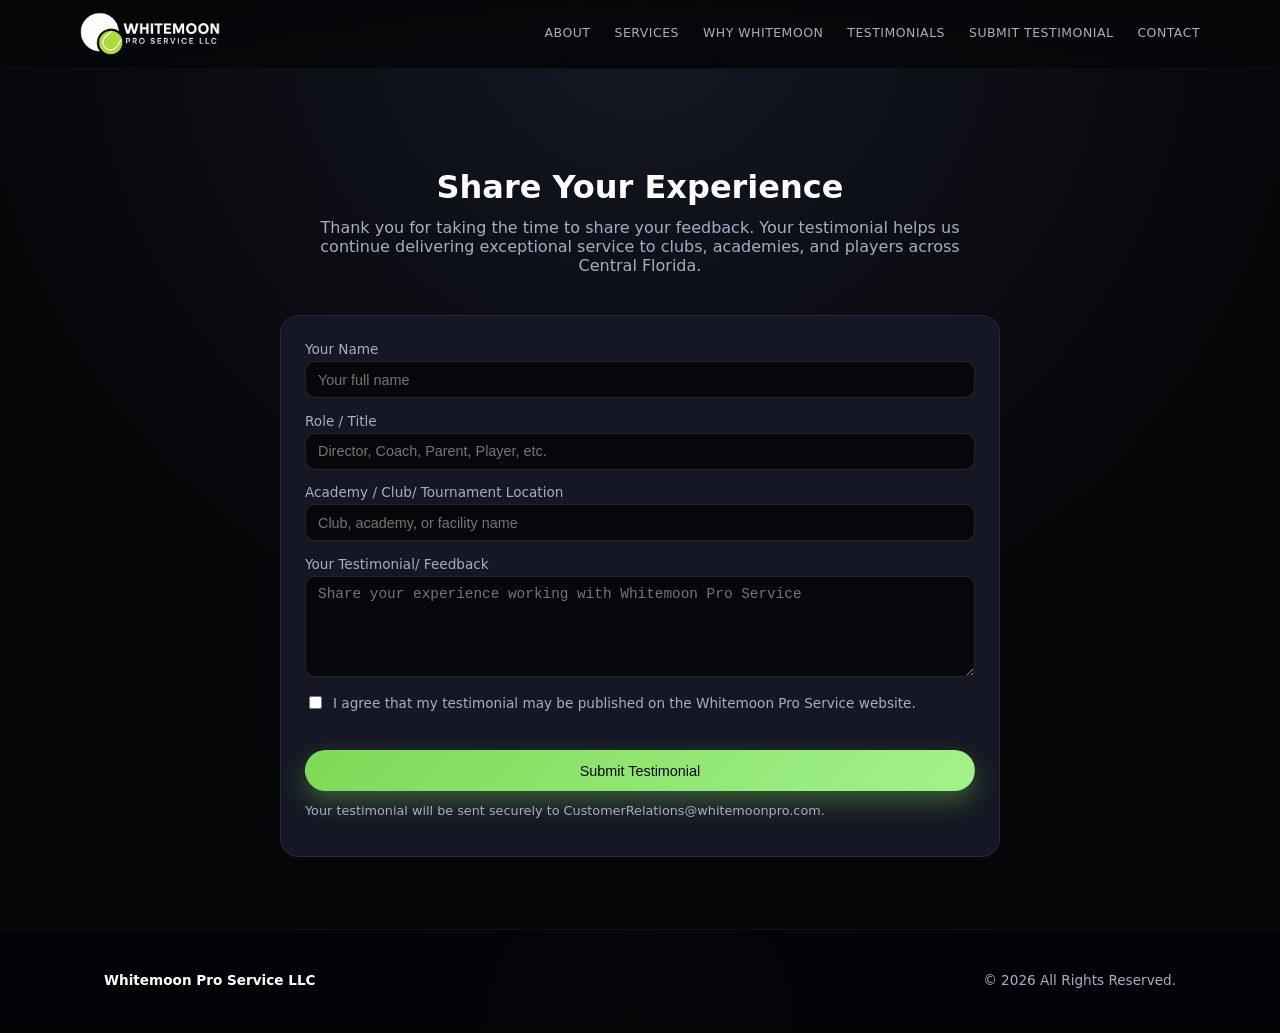
==== reviews.html @ 48d85c13 "Change title from 'Testimonial' to 'Review'" ====
<!DOCTYPE html>
<html lang="en">
<head>
  <meta charset="UTF-8" />
  <meta name="viewport" content="width=device-width, initial-scale=1.0" />
  <title>Submit a Review | Whitemoon Pro Service LLC</title>

  <link rel="stylesheet" href="style.css" />
</head>

<body>
  <header class="site-header">
    <div class="container header-inner">
      <a href="index.html" class="logo">
        <img src="logoWMP.png" class="brand-logo" alt="Whitemoon Logo" />
      </a>
      <nav class="nav">
        <a href="index.html#about">About</a>
        <a href="index.html#services">Services</a>
        <a href="index.html#why-us">Why Whitemoon</a>
        <a href="testimonials-showcase.html">Testimonials</a>
        <a href="testimonials.html">Submit Testimonial</a>
        <a href="index.html#contact">Contact</a>
      </nav>
    </div>
  </header>

  <main>
    <section class="section reveal">
      <div class="container">
        <div class="section-header center">
          <h2>Share Your Experience</h2>
          <p>
            Thank you for taking the time to share your feedback. Your testimonial helps us continue delivering
            exceptional service to clubs, academies, and players across Central Florida.
          </p>
        </div>

        <div class="contact-form reveal" style="max-width: 720px; margin: 0 auto;">
          <form action="https://formspree.io/f/mreyqzol" method="POST">
            
            <input type="hidden" name="_redirect" value="https://whitemoon-pro.github.io/thank-you.html">

            <div class="form-row">
              <label for="name">Your Name</label>
              <input id="name" type="text" name="name" placeholder="Your full name" required />
            </div>

            <div class="form-row">
              <label for="role">Role / Title</label>
              <input id="role" type="text" name="role" placeholder="Director, Coach, Parent, Player, etc." />
            </div>

            <div class="form-row">
              <label for="organization">Academy / Club/ Tournament Location</label>
              <input id="organization" type="text" name="organization" placeholder="Club, academy, or facility name" />
            </div>

            <div class="form-row">
              <label for="testimonial">Your Testimonial/ Feedback</label>
              <textarea id="testimonial" name="testimonial" rows="5" placeholder="Share your experience working with Whitemoon Pro Service" required></textarea>
            </div>

            <div class="form-row" style="margin-top: 1rem;">
              <label style="display: flex; align-items: center; gap: .5rem;">
                <input type="checkbox" name="consent" required />
                I agree that my testimonial may be published on the Whitemoon Pro Service website.
              </label>
            </div>

            <button type="submit" class="btn primary full-width" style="margin-top: 1.25rem;">
              Submit Testimonial
            </button>

            <p class="form-note" style="margin-top: .75rem;">
              Your testimonial will be sent securely to CustomerRelations@whitemoonpro.com.
            </p>
          </form>
        </div>
      </div>
    </section>
  </main>

  <footer class="site-footer">
    <div class="container footer-inner">
      <p class="footer-brand">Whitemoon Pro Service LLC</p>
      <p>© 2026 All Rights Reserved.</p>
    </div>
  </footer>

  <script>
    const observer = new IntersectionObserver((entries) => {
      entries.forEach(entry => entry.isIntersecting && entry.target.classList.add("in-view"));
    }, { threshold: 0.15 });

    document.querySelectorAll(".reveal").forEach(el => observer.observe(el));
  </script>
</body>
</html>
---- style.css ----
:root {
  --bg: #050608;
  --bg-alt: #101218;
  --surface: #151824;
  --card-bg: #171a26;

  --accent: #7ED957; /* tennis-ball green */
  --accent-soft: rgba(126, 217, 87, 0.16);

  --text-main: #ffffff;
  --text-muted: #a7aec4;

  --border-subtle: #262a3a;

  --radius-lg: 18px;
  --radius-md: 12px;
  --radius-sm: 999px;

  --shadow-soft: 0 18px 45px rgba(0, 0, 0, 0.55);
  --shadow-card: 0 14px 32px rgba(0, 0, 0, 0.5);
}

*,
*::before,
*::after {
  box-sizing: border-box;
}

html,
body {
  margin: 0;
  padding: 0;
  font-family: "Inter", system-ui, -apple-system, BlinkMacSystemFont, "Segoe UI", sans-serif;
  background: radial-gradient(circle at top, #151824 0, #050608 55%);
  color: var(--text-main);
  scroll-behavior: smooth;
}

/* Layout */

.container {
  width: 100%;
  max-width: 1120px;
  margin: 0 auto;
  padding: 0 1.5rem;
}

.section {
  padding: 4.5rem 0;
}

.section-alt {
  background: linear-gradient(to bottom, rgba(255, 255, 255, 0.01), rgba(255, 255, 255, 0.02));
}

.section-header h2 {
  font-family: "Poppins", system-ui, sans-serif;
  font-size: 2rem;
  margin-bottom: 0.75rem;
}

.section-header p {
  color: var(--text-muted);
  max-width: 640px;
}

.section-header.center {
  text-align: center;
  margin: 0 auto 2.5rem;
}

.section-header.center p {
  margin: 0.5rem auto 0;
}

.two-column {
  display: grid;
  grid-template-columns: minmax(0, 1.4fr) minmax(0, 1fr);
  gap: 2.75rem;
  align-items: flex-start;
}

@media (max-width: 900px) {
  .two-column {
    grid-template-columns: minmax(0, 1fr);
  }
}

/* Header */

.site-header {
  position: sticky;
  top: 0;
  z-index: 20;
  backdrop-filter: blur(16px);
  background: linear-gradient(to bottom, rgba(5, 6, 8, 0.96), rgba(5, 6, 8, 0.9));
  border-bottom: 1px solid rgba(255, 255, 255, 0.04);
}

.header-inner {
  display: flex;
  align-items: center;
  justify-content: space-between;
  padding: 0.75rem 0;
}

.logo {
  display: inline-flex;
  align-items: center;
  gap: 0.6rem;
  text-decoration: none;
}

.brand-logo {
  height: 44px;
  width: auto;
  display: block;
}

.nav {
  display: flex;
  gap: 1.5rem;
  font-size: 0.9rem;
}

.nav a {
  color: var(--text-muted);
  text-decoration: none;
  position: relative;
  padding-bottom: 0.15rem;
  letter-spacing: 0.04em;
  text-transform: uppercase;
  font-size: 0.78rem;
}

.nav a::after {
  content: "";
  position: absolute;
  left: 0;
  bottom: 0;
  width: 0;
  height: 2px;
  background: var(--accent);
  transition: width 0.2s ease-out;
}

.nav a:hover {
  color: var(--text-main);
}

.nav a:hover::after {
  width: 100%;
}

@media (max-width: 768px) {
  .nav {
    display: none;
  }
}

/* Hero */

.hero {
  padding: 4.5rem 0 3.5rem;
}

.hero-inner {
  display: grid;
  grid-template-columns: minmax(0, 1.5fr) minmax(0, 1.1fr);
  gap: 3rem;
  align-items: center;
}

.eyebrow {
  text-transform: uppercase;
  letter-spacing: 0.16em;
  font-size: 0.75rem;
  color: var(--accent);
  margin-bottom: 0.75rem;
}

.hero-text h1 {
  font-family: "Poppins", system-ui, sans-serif;
  font-size: 2.6rem;
  line-height: 1.1;
  margin: 0 0 1rem;
}

.hero-body {
  color: var(--text-muted);
  max-width: 640px;
}

.hero-actions {
  display: flex;
  flex-wrap: wrap;
  gap: 0.75rem;
  margin: 1.75rem 0 0.75rem;
}

.hero-meta {
  font-size: 0.9rem;
  color: var(--text-muted);
}

.hero-panel {
  display: flex;
  justify-content: flex-end;
}

.hero-card {
  background: radial-gradient(circle at top left, rgba(126, 217, 87, 0.2), rgba(5, 6, 8, 0.98));
  border-radius: var(--radius-lg);
  padding: 1.75rem 1.6rem;
  border: 1px solid rgba(126, 217, 87, 0.4);
  box-shadow: var(--shadow-soft);
  max-width: 340px;
  transform: translateY(6px);
  animation: floatIn 0.7s ease-out 0.1s both;
}

.hero-tag {
  font-size: 0.75rem;
  text-transform: uppercase;
  letter-spacing: 0.16em;
  color: var(--accent);
  margin-bottom: 0.5rem;
}

.hero-card h2 {
  font-family: "Poppins", system-ui, sans-serif;
  font-size: 1.2rem;
  margin: 0 0 0.75rem;
}

.hero-card ul {
  list-style: none;
  padding: 0;
  margin: 0;
  color: var(--text-muted);
  font-size: 0.9rem;
}

.hero-card li {
  position: relative;
  padding-left: 1.1rem;
  margin-bottom: 0.45rem;
}

.hero-card li::before {
  content: "";
  position: absolute;
  left: 0;
  top: 0.45rem;
  width: 7px;
  height: 7px;
  border-radius: 999px;
  background: radial-gradient(circle, #ffffff, var(--accent));
}

@keyframes floatIn {
  from {
    opacity: 0;
    transform: translateY(18px);
  }
  to {
    opacity: 1;
    transform: translateY(6px);
  }
}

@media (max-width: 900px) {
  .hero-inner {
    grid-template-columns: minmax(0, 1fr);
  }
  .hero-panel {
    justify-content: flex-start;
  }
}

/* Carousel */

.carousel {
  overflow: hidden;
  position: relative;
  max-width: 700px;
  margin: 0 auto;
}

.carousel-track {
  display: flex;
  transition: transform 0.8s ease;
}

.carousel-item {
  min-width: 100%;
  padding: 2rem;
  text-align: center;
}

/* Buttons */

.btn {
  display: inline-flex;
  align-items: center;
  justify-content: center;
  padding: 0.7rem 1.6rem;
  border-radius: var(--radius-sm);
  font-size: 0.9rem;
  font-weight: 500;
  border: 1px solid transparent;
  cursor: pointer;
  text-decoration: none;
  transition: background 0.18s ease-out, color 0.18s ease-out, border-color 0.18s ease-out,
    transform 0.12s ease-out, box-shadow 0.12s ease-out;
}

.btn.primary {
  background: linear-gradient(135deg, var(--accent), #a2f28b);
  color: #050608;
  box-shadow: 0 10px 25px rgba(126, 217, 87, 0.35);
}

.btn.primary:hover {
  transform: translateY(-1px);
  box-shadow: 0 14px 32px rgba(126, 217, 87, 0.45);
}

.btn.ghost {
  background: transparent;
  color: var(--text-main);
  border-color: rgba(255, 255, 255, 0.18);
}

.btn.ghost:hover {
  border-color: var(--accent);
  color: var(--accent);
}

.btn.full-width {
  width: 100%;
}

/* Lists */

.icon-list {
  list-style: none;
  padding: 0;
  margin: 0;
  color: var(--text-muted);
}

.icon-list li {
  position: relative;
  padding-left: 1.4rem;
  margin-bottom: 0.6rem;
}

.icon-list li::before {
  content: "";
  position: absolute;
  left: 0;
  top: 0.45rem;
  width: 8px;
  height: 8px;
  border-radius: 999px;
  background: radial-gradient(circle, #ffffff, var(--accent));
}

/* Cards */

.cards-grid {
  display: grid;
  grid-template-columns: repeat(3, minmax(0, 1fr));
  gap: 1.75rem;
}

.card {
  background: var(--card-bg);
  border-radius: var(--radius-lg);
  padding: 1.6rem 1.5rem;
  border: 1px solid var(--border-subtle);
  box-shadow: var(--shadow-card);
  position: relative;
  overflow: hidden;
}

.card::before {
  content: "";
  position: absolute;
  inset: 0;
  background: radial-gradient(circle at top left, rgba(126, 217, 87, 0.12), transparent 55%);
  opacity: 0;
  transition: opacity 0.2s ease-out;
}

.card:hover::before {
  opacity: 1;
}

.card h3 {
  font-family: "Poppins", system-ui, sans-serif;
  margin-top: 0;
  margin-bottom: 0.6rem;
  font-size: 1.1rem;
}

.card p {
  color: var(--text-muted);
  font-size: 0.95rem;
}

.card ul {
  margin: 0.75rem 0 0;
  padding-left: 1.1rem;
  color: var(--text-muted);
  font-size: 0.9rem;
}

.card.wide {
  grid-column: span 3;
}

.note {
  margin-top: 0.75rem;
  font-size: 0.85rem;
  color: var(--accent);
}

@media (max-width: 1024px) {
  .cards-grid {
    grid-template-columns: repeat(2, minmax(0, 1fr));
  }
  .card.wide {
    grid-column: span 2;
  }
}

@media (max-width: 720px) {
  .cards-grid {
    grid-template-columns: minmax(0, 1fr);
  }
  .card.wide {
    grid-column: span 1;
  }
}

/* Highlight box */

.highlight-box {
  background: var(--accent-soft);
  border-radius: var(--radius-lg);
  padding: 1.6rem 1.5rem;
  border: 1px solid rgba(126, 217, 87, 0.4);
}

.highlight-box p {
  color: var(--text-muted);
}

/* Testimonials */

.testimonial-grid {
  display: grid;
  grid-template-columns: repeat(3, minmax(0, 1fr));
  gap: 1.75rem;
}

.testimonial-card {
  background: var(--card-bg);
  border-radius: var(--radius-lg);
  padding: 1.8rem 1.6rem;
  border: 1px solid var(--border-subtle);
  box-shadow: var(--shadow-card);
  position: relative;
}

.testimonial-text {
  font-size: 1rem;
  line-height: 1.55;
  color: var(--text-main);
  margin-bottom: 1rem;
}

.testimonial-author {
  font-size: 0.9rem;
  color: var(--accent);
  font-weight: 500;
}

@media (max-width: 900px) {
  .testimonial-grid {
    grid-template-columns: minmax(0, 1fr);
  }
}

/* Contact */

.contact-grid {
  display: grid;
  grid-template-columns: minmax(0, 1.2fr) minmax(0, 1.1fr);
  gap: 2.75rem;
}

@media (max-width: 900px) {
  .contact-grid {
    grid-template-columns: minmax(0, 1fr);
  }
}

.contact-details p {
  margin: 0.25rem 0;
  color: var(--text-muted);
}

.contact-details a {
  color: var(--accent);
  text-decoration: none;
}

.contact-details a:hover {
  text-decoration: underline;
}

.contact-form {
  background: var(--surface);
  border-radius: var(--radius-lg);
  padding: 1.6rem 1.5rem;
  border: 1px solid var(--border-subtle);
}

.form-row {
  display: flex;
  flex-direction: column;
  margin-bottom: 0.9rem;
}

.form-row label {
  font-size: 0.85rem;
  margin-bottom: 0.25rem;
  color: var(--text-muted);
}

.form-row input,
.form-row textarea {
  border-radius: 10px;
  border: 1px solid rgba(255, 255, 255, 0.12);
  background: rgba(5, 6, 8, 0.9);
  color: var(--text-main);
  padding: 0.6rem 0.75rem;
  font-size: 0.9rem;
  outline: none;
}

.form-row input:focus,
.form-row textarea:focus {
  border-color: var(--accent);
  box-shadow: 0 0 0 1px rgba(126, 217, 87, 0.4);
}

.form-note {
  margin-top: 0.6rem;
  font-size: 0.8rem;
  color: var(--text-muted);
}

/* Footer */

.site-footer {
  border-top: 1px solid rgba(255, 255, 255, 0.06);
  padding: 1.75rem 0 2rem;
  background: radial-gradient(circle at bottom, #050608 0, #020307 55%);
}

.footer-inner {
  display: flex;
  justify-content: space-between;
  gap: 1.5rem;
  font-size: 0.85rem;
  color: var(--text-muted);
}

.footer-brand {
  font-family: "Poppins", system-ui, sans-serif;
  font-weight: 600;
  color: var(--text-main);
}

.footer-meta {
  text-align: right;
}

@media (max-width: 720px) {
  .footer-inner {
    flex-direction: column;
    text-align: left;
  }
  .footer-meta {
    text-align: left;
  }
}

/* Scroll reveal animations */

.reveal {
  opacity: 0;
  transform: translateY(28px);
  transition: opacity 0.7s ease-out, transform 0.7s ease-out;
}

.reveal.in-view {
  opacity: 1;
  transform: translateY(0);
}

.reveal-left {
  transform: translateX(-28px);
}

.reveal-right {
  transform: translateX(28px);
}

.reveal-left.in-view,
.reveal-right.in-view {
  transform: translateX(0);
}
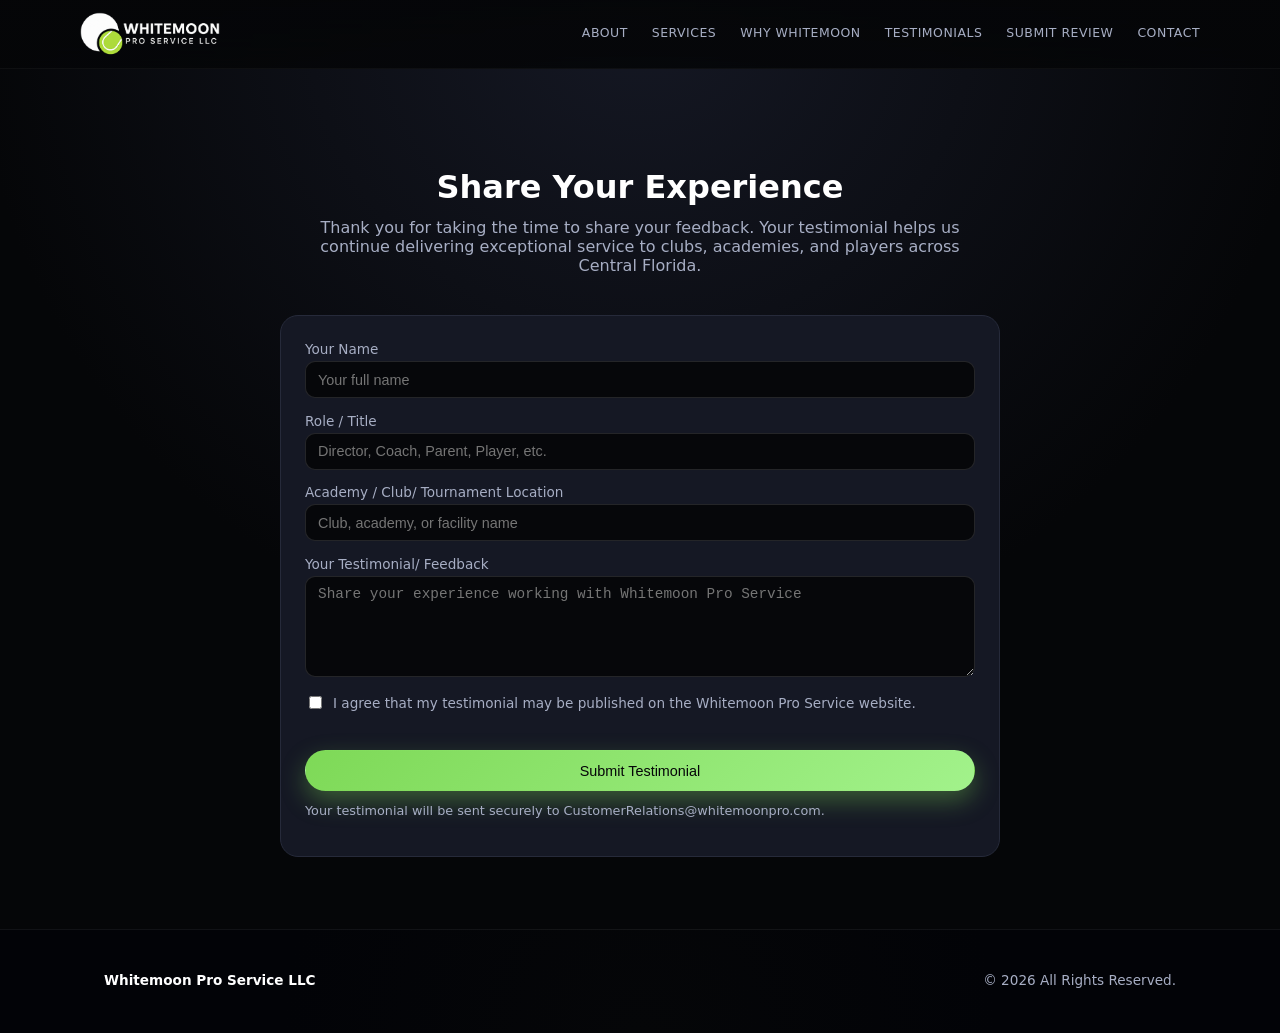
==== commit 920031cb: "Change 'Submit Testimonial' link to 'Submit Review'" ====
--- a/reviews.html
+++ b/reviews.html
@@ -19,7 +19,7 @@
         <a href="index.html#services">Services</a>
         <a href="index.html#why-us">Why Whitemoon</a>
         <a href="testimonials-showcase.html">Testimonials</a>
-        <a href="testimonials.html">Submit Testimonial</a>
+        <a href="reviews.html">Submit Review</a>
         <a href="index.html#contact">Contact</a>
       </nav>
     </div>
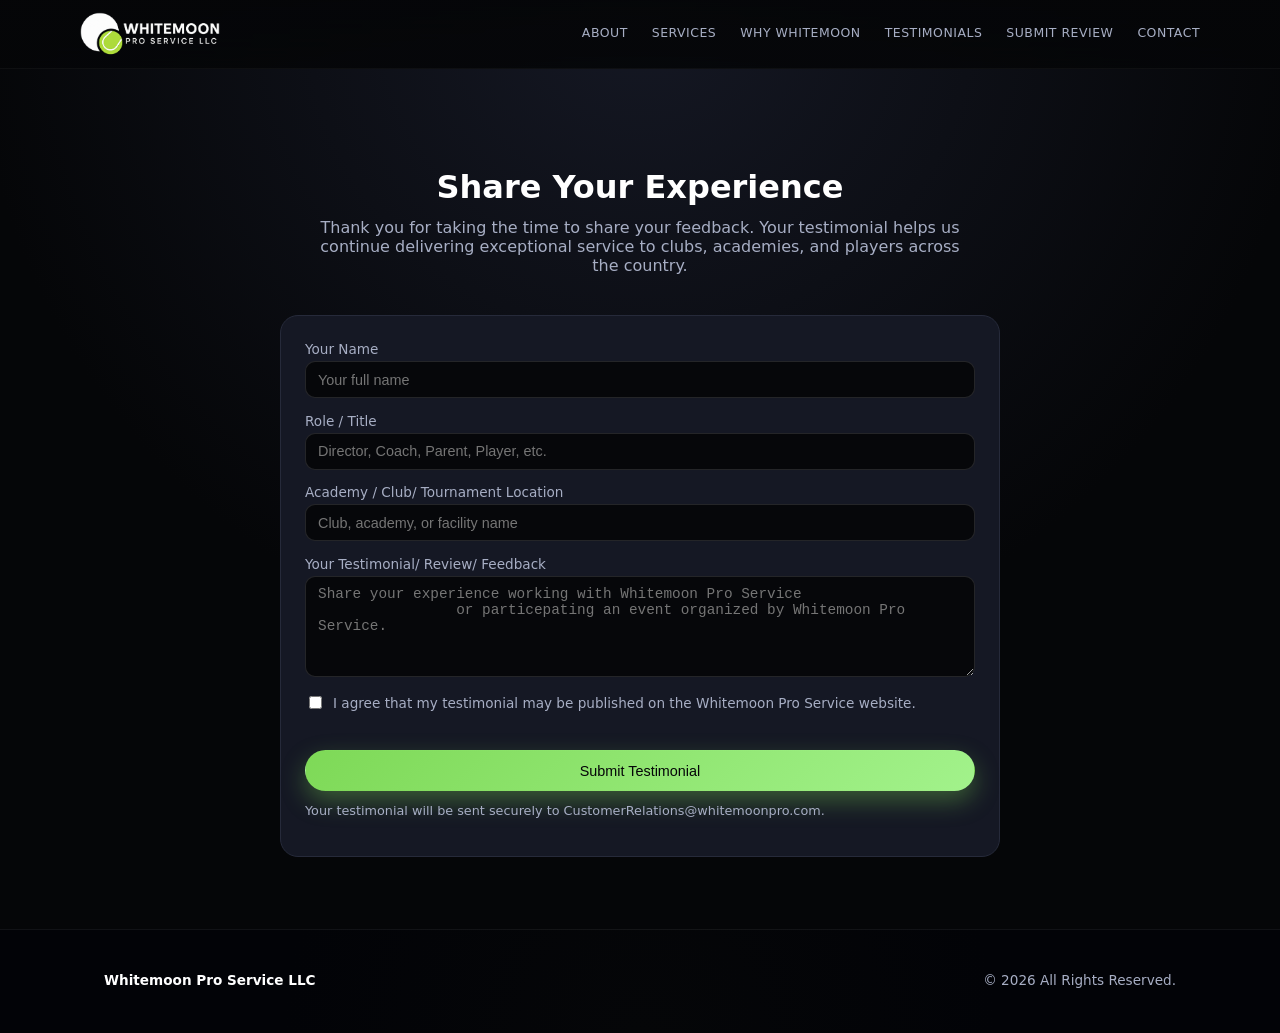
==== commit acbc0fff: "Update testimonial section wording in reviews.html" ====
--- a/reviews.html
+++ b/reviews.html
@@ -32,7 +32,7 @@
           <h2>Share Your Experience</h2>
           <p>
             Thank you for taking the time to share your feedback. Your testimonial helps us continue delivering
-            exceptional service to clubs, academies, and players across Central Florida.
+            exceptional service to clubs, academies, and players across the country.
           </p>
         </div>
 
@@ -57,8 +57,9 @@
             </div>
 
             <div class="form-row">
-              <label for="testimonial">Your Testimonial/ Feedback</label>
-              <textarea id="testimonial" name="testimonial" rows="5" placeholder="Share your experience working with Whitemoon Pro Service" required></textarea>
+              <label for="testimonial">Your Testimonial/ Review/ Feedback</label>
+              <textarea id="testimonial" name="testimonial" rows="5" placeholder="Share your experience working with Whitemoon Pro Service 
+                or particepating an event organized by Whitemoon Pro Service." required></textarea>
             </div>
 
             <div class="form-row" style="margin-top: 1rem;">
